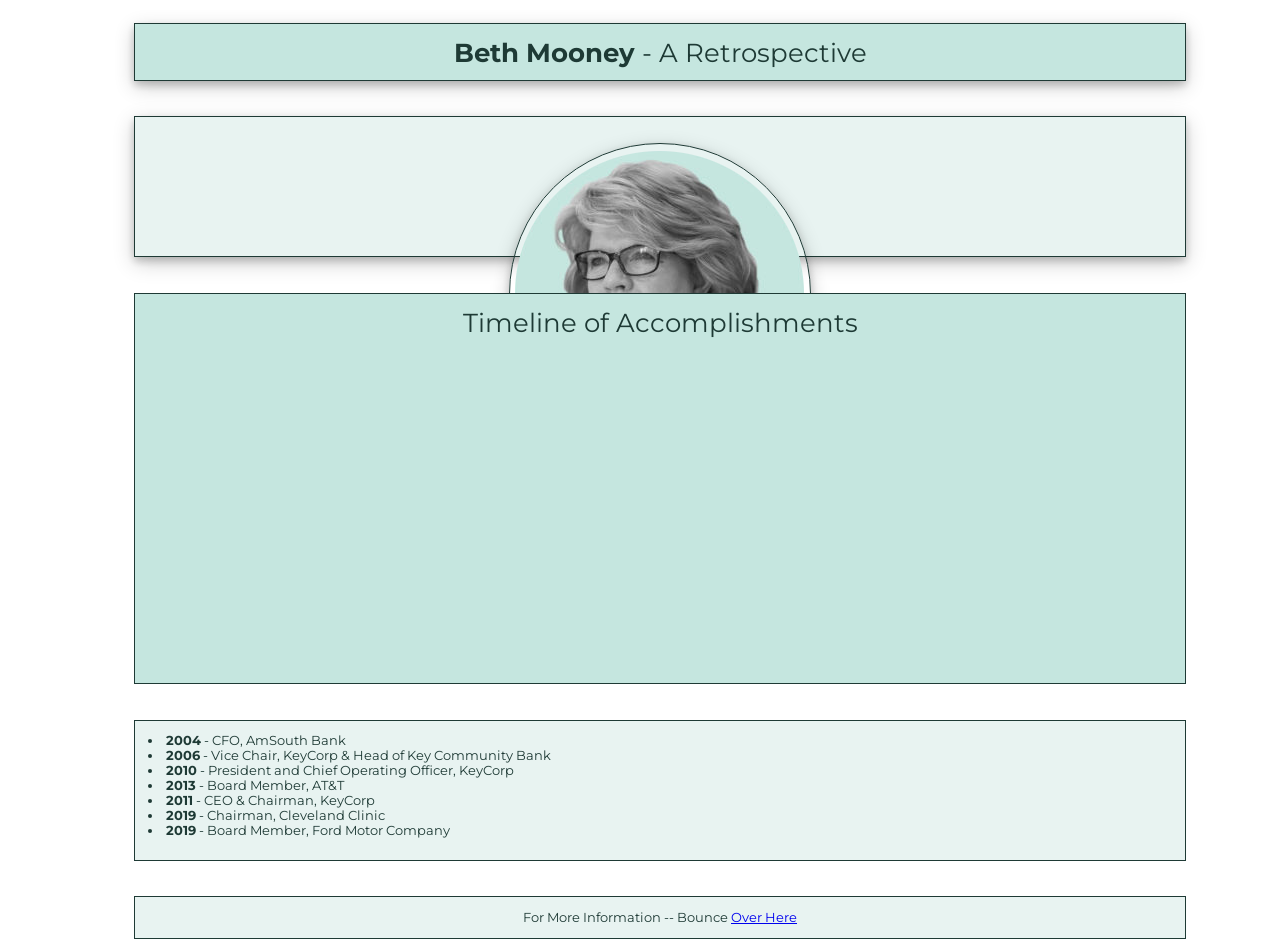
==== index.html @ 783f2f1c "rename home page" ====
<!DOCTYPE html>
<html>
    <div id="main">
    <head>
        <link rel="stylesheet" href="styles.css">
        <link href="https://fonts.googleapis.com/css?family=Montserrat&display=swap" rel="stylesheet">
        <title id="title">Beth Mooney: A Retrospective</title>
    </head>
    <body>
        <div id="container-top">
            <div id="header"><strong>Beth Mooney</strong> - A Retrospective</div>
            <div id="img-div">
                <figure id="figure-hold">
                    <img id="img" src="images/bem-transparent.png"></img>
                    <figcaption id="img-caption">Beth Elaine Moody</figcaption>
                </figure>
            </div>
            <div id="timeline-header">Timeline of Accomplishments</div>
            <div id="timeline">
                    <li><b>2004</b> - CFO, AmSouth Bank</li>
                    <li><b>2006</b> - Vice Chair, KeyCorp & Head of Key Community Bank</li>
                    <li><b>2010</b> - President and Chief Operating Officer, KeyCorp</li>
                    <li><b>2013</b> - Board Member, AT&T</li>
                    <li><b>2011</b> - CEO & Chairman, KeyCorp</li>
                    <li><b>2019</b> - Chairman, Cleveland Clinic</li>
                    <li><b>2019</b> - Board Member, Ford Motor Company</li>
                </ul>
            </div>
            <div id="tribute-info">For More Information -- Bounce <a id="tribute-link" target="_blank" href="https://en.wikipedia.org/wiki/Beth_E._Mooney">Over Here</a></div>
            <div id="sidebar-l"></div>
            <div id="sidebar-r"></div>
        </div>
    </body>
    </div>
</html>
---- styles.css ----
body {
    font-family: 'Montserrat', sans-serif;
    /*
    background-color: #f8dfc2;
    */
    background-color: white;
    font-size: 2vw;
    margin: 10px 10px 10px 10px;
    width: 100%;

}


#container-top {
    background-color: white;
    display: grid;
    width: 100%;
    justify-items: center;
    color: #1e3a35;
    grid-template-columns: 10% 80% 10%;
    grid-template-rows: 10% 20% 50% 20%;
    grid-gap: 10px;
    grid-template-areas:
        "sidebar-l header sidebar-r"
        "sidebar-l img-div sidebar-r"
        "sidebar-l timeline-header sidebar-r"
        "sidebar-l timeline sidebar-r"
        "sidebar-l tribute-info sidebar-r"
}

#header {
    width: 100%;
    background-color:#c5e6df;
    grid-area: header;
    text-align: center;
    border: 1px solid #1e3a35;
    padding: 1vw 1vw 1vw 1vw;
    margin: 1vw 1vw 1vw 1vw;
    box-shadow: 0 4px 8px 0 rgba(0, 0, 0, 0.2), 0 6px 20px 0 rgba(0, 0, 0, 0.19);

    animation: fade-in-animation-header ease 0.5s;
    animation-iteration-count: 1;
    animation-fill-mode: forwards;
}

@keyframes fade-in-animation-header {
    0% {
        opacity: 0;
    }
    100% {
        opacity: 1;
    }
}

#img-div {
    width: 100%;
    background-color: #e8f3f1;
    grid-area: img-div;
    font-size: 1vw;
    text-align: center;
    border: 1px solid #1e3a35;
    padding: 1vw 1vw 1vw 1vw;
    margin: 1vw 1vw 1vw 1vw;
    box-shadow: 0 4px 8px 0 rgba(0, 0, 0, 0.2), 0 6px 20px 0 rgba(0, 0, 0, 0.19);


    animation: fade-in-animation-img ease 2s;
    animation-iteration-count: 1;
    animation-fill-mode: forwards;
}

@keyframes fade-in-animation-img {
    0% {
        opacity: 0;
    }
    50% {
        opacity 0.3;
    }
    100% {
        opacity: 1;
    }
}


#figure-hold {
    max-width: 100%;
    height: auto;
}


#img {
    border: 1px solid #1e3a35;
    border-radius: 50%;
    box-shadow: 0 4px 8px 0 rgba(0, 0, 0, 0.2), 0 6px 20px 0 rgba(0, 0, 0, 0.19);
    max-width: 100%;
    max-height: 100%;
    width: auto;
    height: auto;
}

#timeline-header {
    border: 1px solid #1e3a35;
    background-color:#c5e6df;
    width: 100%;
    grid-area: timeline-header;
    text-align: center;
    padding: 1vw 1vw 1vw 1vw;
    margin: 1vw 1vw 1vw 1vw;

    animation: fade-in-animation-timeline-header ease 5s;
    animation-iteration-count: 1;
    animation-fill-mode: forwards;
}

@keyframes fade-in-animation-timeline-header {
    0% {
        opacity: 0;
    }
    50% {
        opacity 0.3;
    }
    100% {
        opacity: 1;
    }
}

#timeline {
    width: 100%;
    grid-area: timeline;
    background-color: #e8f3f1;
    text-align: left;
    font-size: 1vw;
    border: 1px solid #1e3a35;
    padding: 1vw 1vw 1vw 1vw;
    margin: 1vw 1vw 1vw 1vw;
    list-style-position: inside;

    animation: fade-in-animation-timeline ease 5s;
    animation-iteration-count: 1;
    animation-fill-mode: forwards;
}

@keyframes fade-in-animation-timeline {
    0% {
        opacity: 0;
    }
    50% {
        opacity 0.3;
    }
    100% {
        opacity: 1;
    }
}

#tribute-info {
    width: 100%;
    grid-area: tribute-info;
    font-size: 1vw;
    background-color: #e8f3f1;
    border: 1px solid #1e3a35;
    padding: 1vw 1vw 1vw 1vw;
    margin: 1vw 1vw 1vw 1vw;
    text-align: center;


    animation: fade-in-animation-footer ease 5s;
    animation-iteration-count: 1;
    animation-fill-mode: forwards;

}

@keyframes fade-in-animation-footer {
    0% {
        opacity: 0;
    }
    50% {
        opacity 0.3;
    }
    100% {
        opacity: 1;
    }
}

#sidebar-l {
    grid-area: sidebar-l;
    width: 10%;
    padding: 1vw 1vw 1vw 1vw;
    margin: 1vw 1vw 1vw 1vw;

}

#sidebar-r {
    grid-area: sidebar-r;
    width: 10%;
    padding: 1vw 1vw 1vw 1vw;
    margin: 1vw 1vw 1vw 1vw;

}
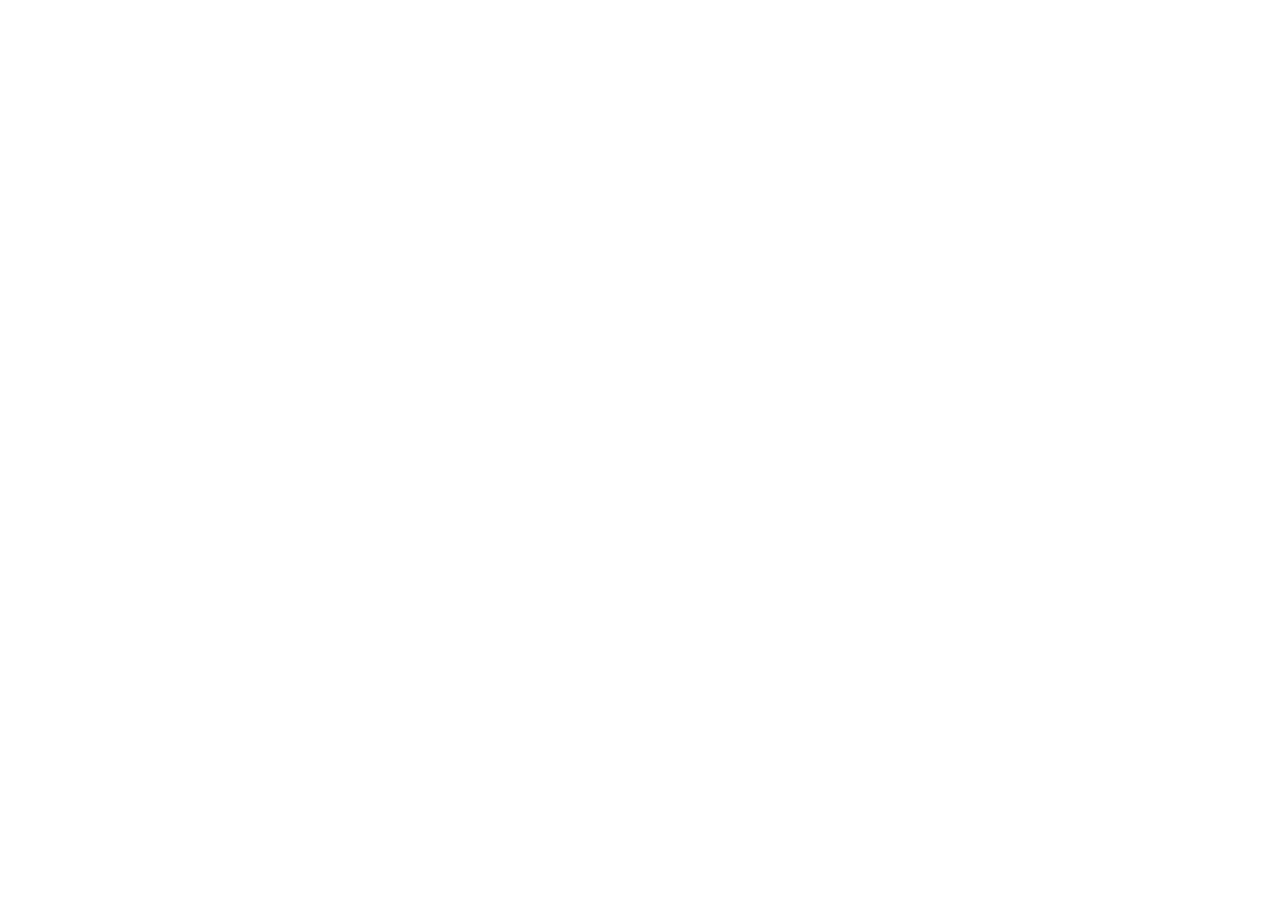
==== commit cad1d992: "eliminate early load before css" ====
--- a/index.html
+++ b/index.html
@@ -1,6 +1,6 @@
 <!DOCTYPE html>
 <html>
-    <div id="main">
+    <div id="main" style = "display:none;">
     <head>
         <link rel="stylesheet" href="styles.css">
         <link href="https://fonts.googleapis.com/css?family=Montserrat&display=swap" rel="stylesheet">
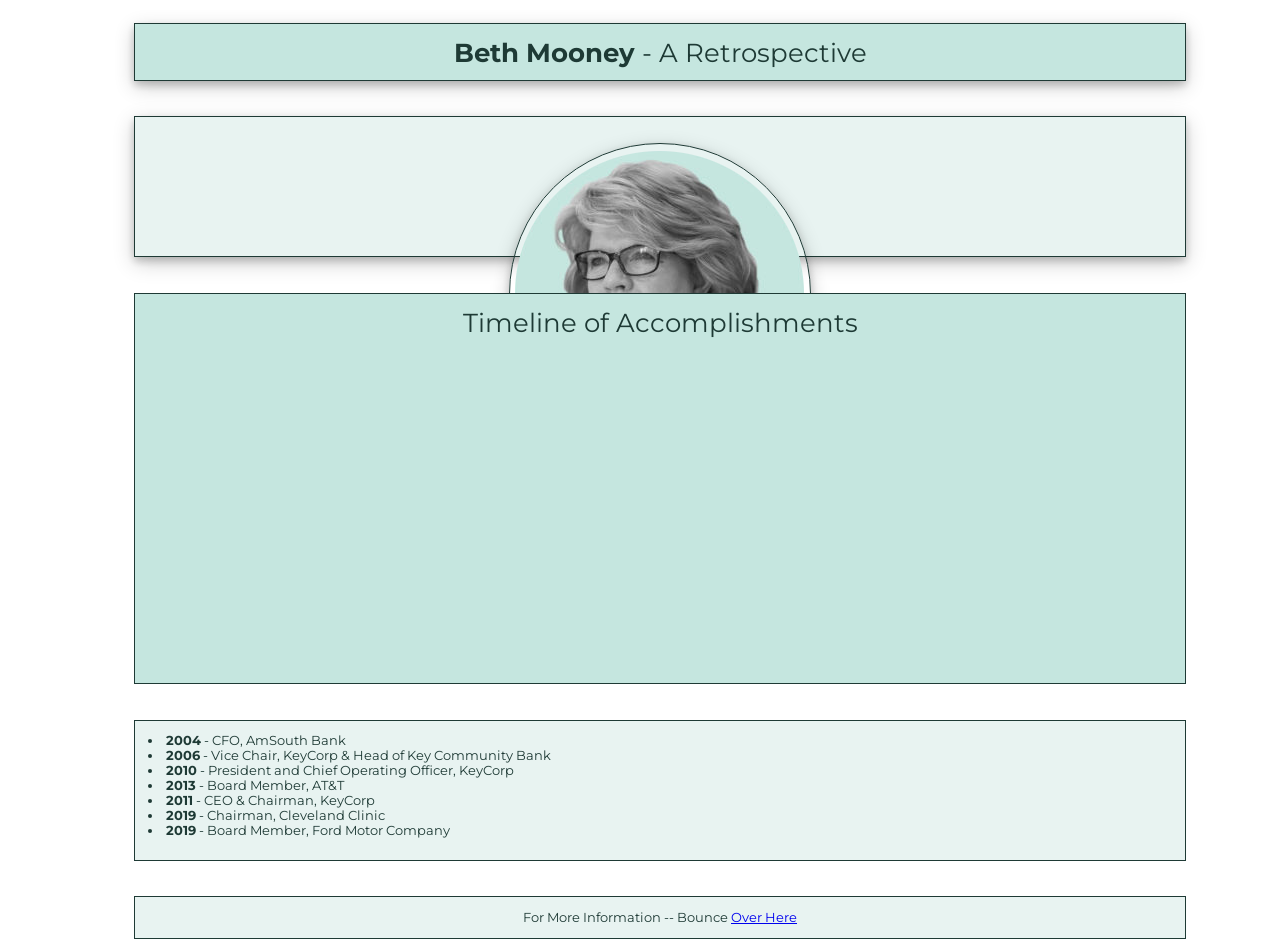
==== commit ee210b93: "fix pre-loading...for real this time" ====
--- a/index.html
+++ b/index.html
@@ -1,7 +1,8 @@
 <!DOCTYPE html>
 <html>
-    <div id="main" style = "display:none;">
+    <div id="main">
     <head>
+        <div id="loadOverlay" style="background-color: white; position:absolute; top:0px; left:0px; width:100%; height:100%; z-index:2000;"></div>
         <link rel="stylesheet" href="styles.css">
         <link href="https://fonts.googleapis.com/css?family=Montserrat&display=swap" rel="stylesheet">
         <title id="title">Beth Mooney: A Retrospective</title>
--- a/styles.css
+++ b/styles.css
@@ -195,4 +195,8 @@
     padding: 1vw 1vw 1vw 1vw;
     margin: 1vw 1vw 1vw 1vw;
 
+}
+
+#loadOverlay {
+    display: none;
 }
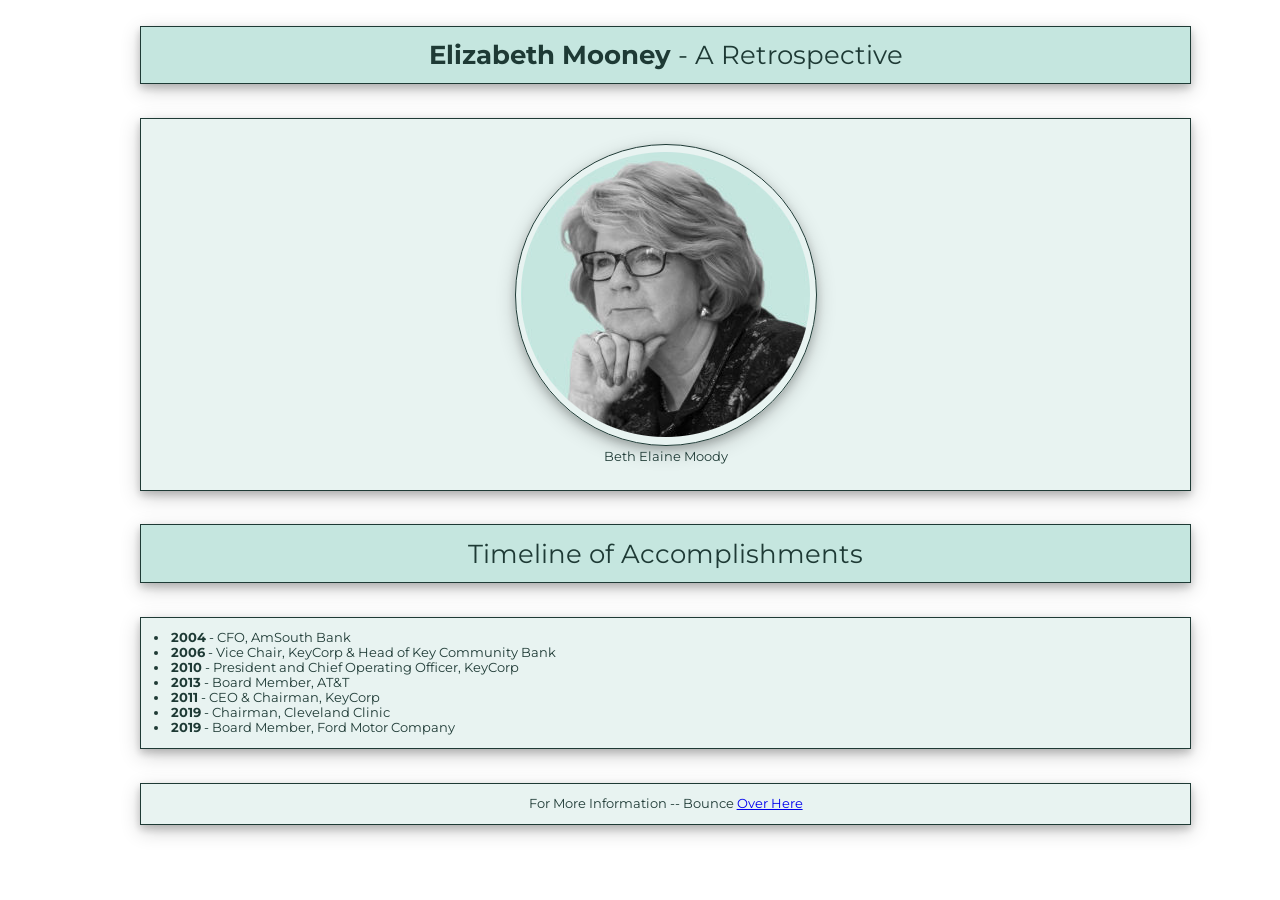
==== commit 2b3d2497: "Lengthen first name to Elizabeth" ====
--- a/index.html
+++ b/index.html
@@ -9,7 +9,7 @@
     </head>
     <body>
         <div id="container-top">
-            <div id="header"><strong>Beth Mooney</strong> - A Retrospective</div>
+            <div id="header"><strong>Elizabeth Mooney</strong> - A Retrospective</div>
             <div id="img-div">
                 <figure id="figure-hold">
                     <img id="img" src="images/bem-transparent.png"></img>
--- a/styles.css
+++ b/styles.css
@@ -5,8 +5,9 @@
     */
     background-color: white;
     font-size: 2vw;
-    margin: 10px 10px 10px 10px;
-    width: 100%;
+    margin: 1% 1% 1% 1%;
+    width: 100%;
+    height: 100%;
 
 }
 
@@ -18,8 +19,8 @@
     justify-items: center;
     color: #1e3a35;
     grid-template-columns: 10% 80% 10%;
-    grid-template-rows: 10% 20% 50% 20%;
-    grid-gap: 10px;
+    grid-template-rows: auto;
+    grid-gap: 1%;
     grid-template-areas:
         "sidebar-l header sidebar-r"
         "sidebar-l img-div sidebar-r"
@@ -54,6 +55,7 @@
 
 #img-div {
     width: 100%;
+    height: auto;
     background-color: #e8f3f1;
     grid-area: img-div;
     font-size: 1vw;
@@ -81,11 +83,6 @@
     }
 }
 
-
-#figure-hold {
-    max-width: 100%;
-    height: auto;
-}
 
 
 #img {
@@ -106,6 +103,8 @@
     text-align: center;
     padding: 1vw 1vw 1vw 1vw;
     margin: 1vw 1vw 1vw 1vw;
+    box-shadow: 0 4px 8px 0 rgba(0, 0, 0, 0.2), 0 6px 20px 0 rgba(0, 0, 0, 0.19);
+
 
     animation: fade-in-animation-timeline-header ease 5s;
     animation-iteration-count: 1;
@@ -134,6 +133,8 @@
     padding: 1vw 1vw 1vw 1vw;
     margin: 1vw 1vw 1vw 1vw;
     list-style-position: inside;
+    box-shadow: 0 4px 8px 0 rgba(0, 0, 0, 0.2), 0 6px 20px 0 rgba(0, 0, 0, 0.19);
+
 
     animation: fade-in-animation-timeline ease 5s;
     animation-iteration-count: 1;
@@ -161,6 +162,8 @@
     padding: 1vw 1vw 1vw 1vw;
     margin: 1vw 1vw 1vw 1vw;
     text-align: center;
+    box-shadow: 0 4px 8px 0 rgba(0, 0, 0, 0.2), 0 6px 20px 0 rgba(0, 0, 0, 0.19);
+
 
 
     animation: fade-in-animation-footer ease 5s;
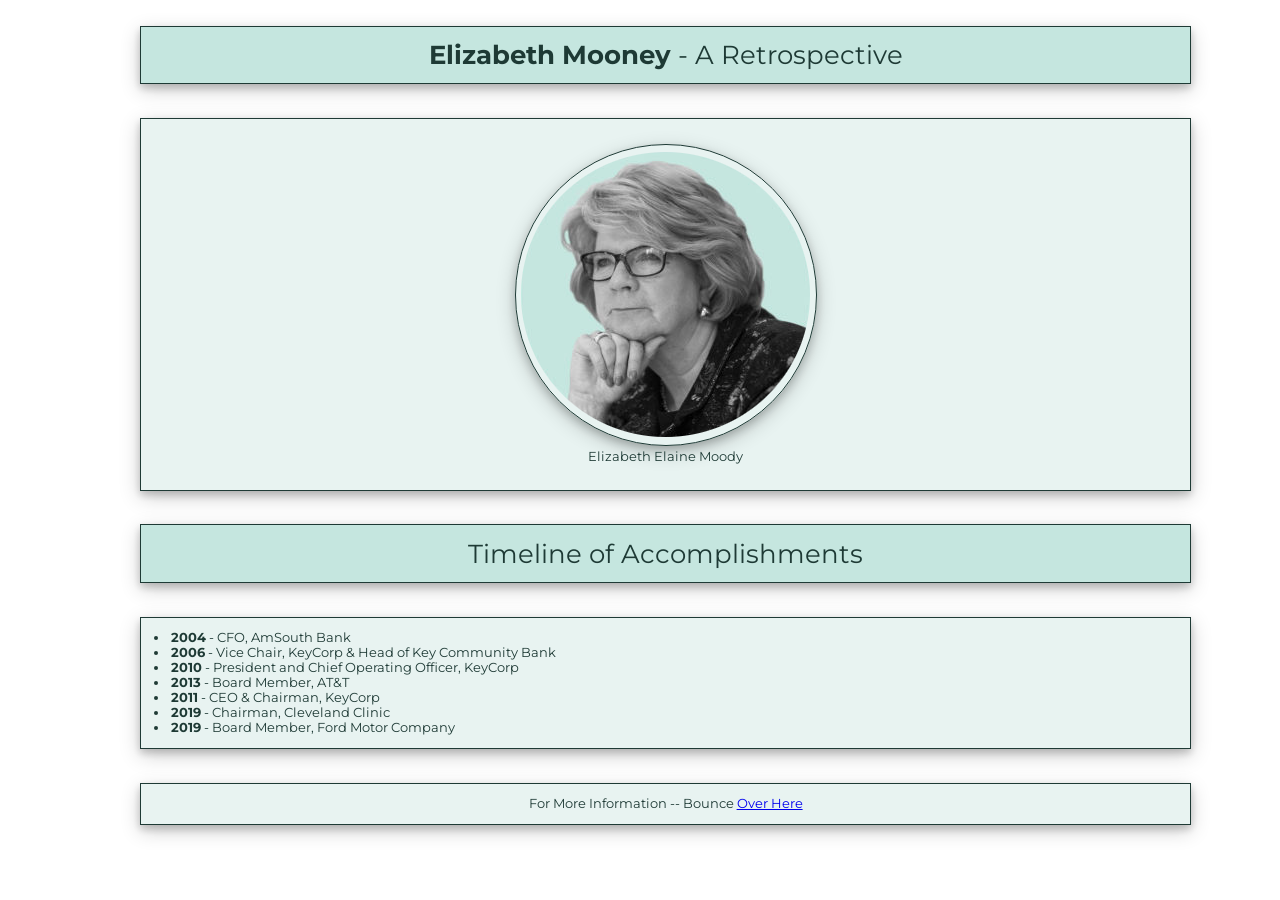
==== commit 84d3d13b: "fix..." ====
--- a/index.html
+++ b/index.html
@@ -13,7 +13,7 @@
             <div id="img-div">
                 <figure id="figure-hold">
                     <img id="img" src="images/bem-transparent.png"></img>
-                    <figcaption id="img-caption">Beth Elaine Moody</figcaption>
+                    <figcaption id="img-caption">Elizabeth Elaine Moody</figcaption>
                 </figure>
             </div>
             <div id="timeline-header">Timeline of Accomplishments</div>
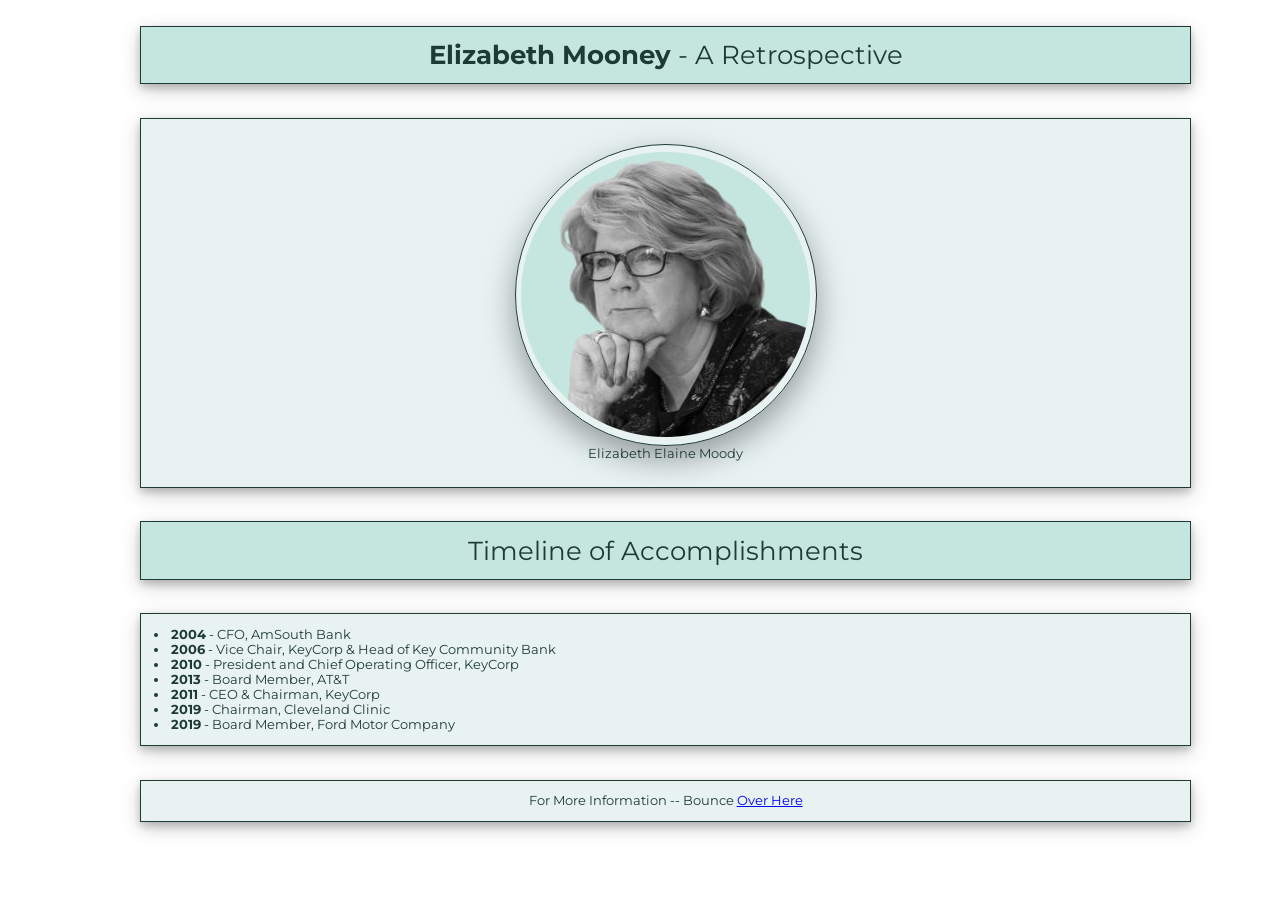
==== commit 41f10822: "Responsive image fix" ====
--- a/index.html
+++ b/index.html
@@ -12,7 +12,7 @@
             <div id="header"><strong>Elizabeth Mooney</strong> - A Retrospective</div>
             <div id="img-div">
                 <figure id="figure-hold">
-                    <img id="img" src="images/bem-transparent.png"></img>
+                    <img id="image" src="images/bem-transparent.png"></img>
                     <figcaption id="img-caption">Elizabeth Elaine Moody</figcaption>
                 </figure>
             </div>
@@ -33,4 +33,5 @@
         </div>
     </body>
     </div>
+    <script src="https://cdn.freecodecamp.org/testable-projects-fcc/v1/bundle.js"></script>
 </html>
--- a/styles.css
+++ b/styles.css
@@ -85,12 +85,15 @@
 
 
 
-#img {
+#image {
+    display: block;
+    margin-left: auto;
+    margin-right: auto;
     border: 1px solid #1e3a35;
     border-radius: 50%;
-    box-shadow: 0 4px 8px 0 rgba(0, 0, 0, 0.2), 0 6px 20px 0 rgba(0, 0, 0, 0.19);
+    box-shadow: 0 1vw 2vw 0 rgba(0, 0, 0, 0.2), 0 1vw 3vw 0 rgba(0, 0, 0, 0.19);
+    max-height: 100%;
     max-width: 100%;
-    max-height: 100%;
     width: auto;
     height: auto;
 }
